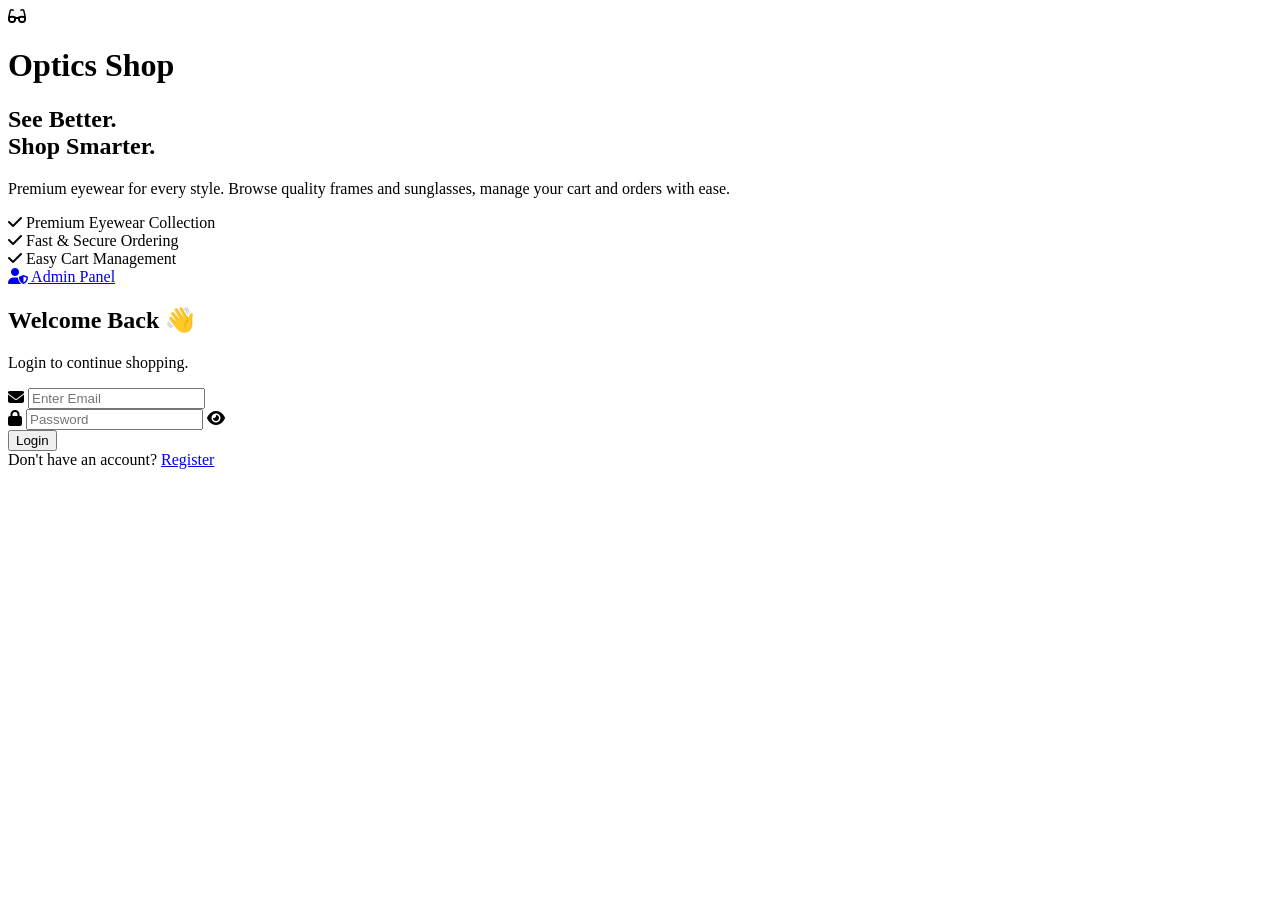
==== OpticsFrontendFinal/account.html @ ac8b8861 "Initial commit" ====
<!DOCTYPE html>
<html lang="en">

<head>

    <meta charset="UTF-8">

    <meta name="viewport" content="width=device-width, initial-scale=1.0">

    <title>My Account - Optics Shop</title>

    <link rel="stylesheet" href="css/common.css">
    <link rel="stylesheet" href="css/account.css">

    <link rel="preconnect" href="https://fonts.googleapis.com">

    <link rel="preconnect" href="https://fonts.gstatic.com" crossorigin>

    <link href="https://fonts.googleapis.com/css2?family=Poppins:wght@300;400;500;600;700&display=swap"
          rel="stylesheet">

    <link rel="stylesheet"
          href="https://cdnjs.cloudflare.com/ajax/libs/font-awesome/6.7.2/css/all.min.css">

</head>

<body>

<nav>

    <div class="logo">

        <i class="fa-solid fa-glasses"></i>

        <h2>Optics Shop</h2>

    </div>

    <div class="nav-right">

        <button id="homeBtn">

            <i class="fa-solid fa-house"></i>

            Home

        </button>

        <button id="ordersBtn">

            <i class="fa-solid fa-box"></i>

            Orders

        </button>

        <button id="logoutBtn">

            <i class="fa-solid fa-right-from-bracket"></i>

            Logout

        </button>

    </div>

</nav>

<div class="account-container">

    <div class="account-card">

        <div class="account-title">

            <i class="fa-solid fa-user-circle"></i>

            <div>

                <h1>My Account</h1>

                <p>Edit your profile details</p>

            </div>

        </div>

        <form id="accountForm">

            <input type="hidden" id="customerId">

            <div class="form-grid">

                <div class="form-group">

                    <label>Customer Name</label>

                    <input type="text" id="customerName" required>

                </div>

                <div class="form-group">

                    <label>Email</label>

                    <input type="email" id="email" required>

                </div>

                <div class="form-group">

                    <label>Mobile</label>

                    <input type="text" id="mobile" maxlength="10" required>

                </div>

                <div class="form-group">

                    <label>New Password (Optional)</label>

                    <div class="password-wrapper">

                     <input type="password" id="password">

                          <i id="togglePassword"
                            class="fa-solid fa-eye"></i>

                </div>

                <small>
                      Leave blank if you don't want to change your password.
                </small>

                </div>

                <div class="form-group">

                    <label>Date of Birth</label>

                    <input type="date" id="dateOfBirth">

                </div>

                <div class="form-group">

                    <label>City</label>

                    <input type="text" id="city" required>

                </div>

            </div>

            <div class="account-actions">

                <button type="button" id="cancelBtn">

                    Cancel

                </button>

                <button type="submit" id="saveBtn">

                    <i class="fa-solid fa-floppy-disk"></i>

                    Save Changes

                </button>

            </div>

        </form>

    </div>

</div>

<script src="js/api.js"></script>
<script src="js/account.js"></script>

</body>
</html>
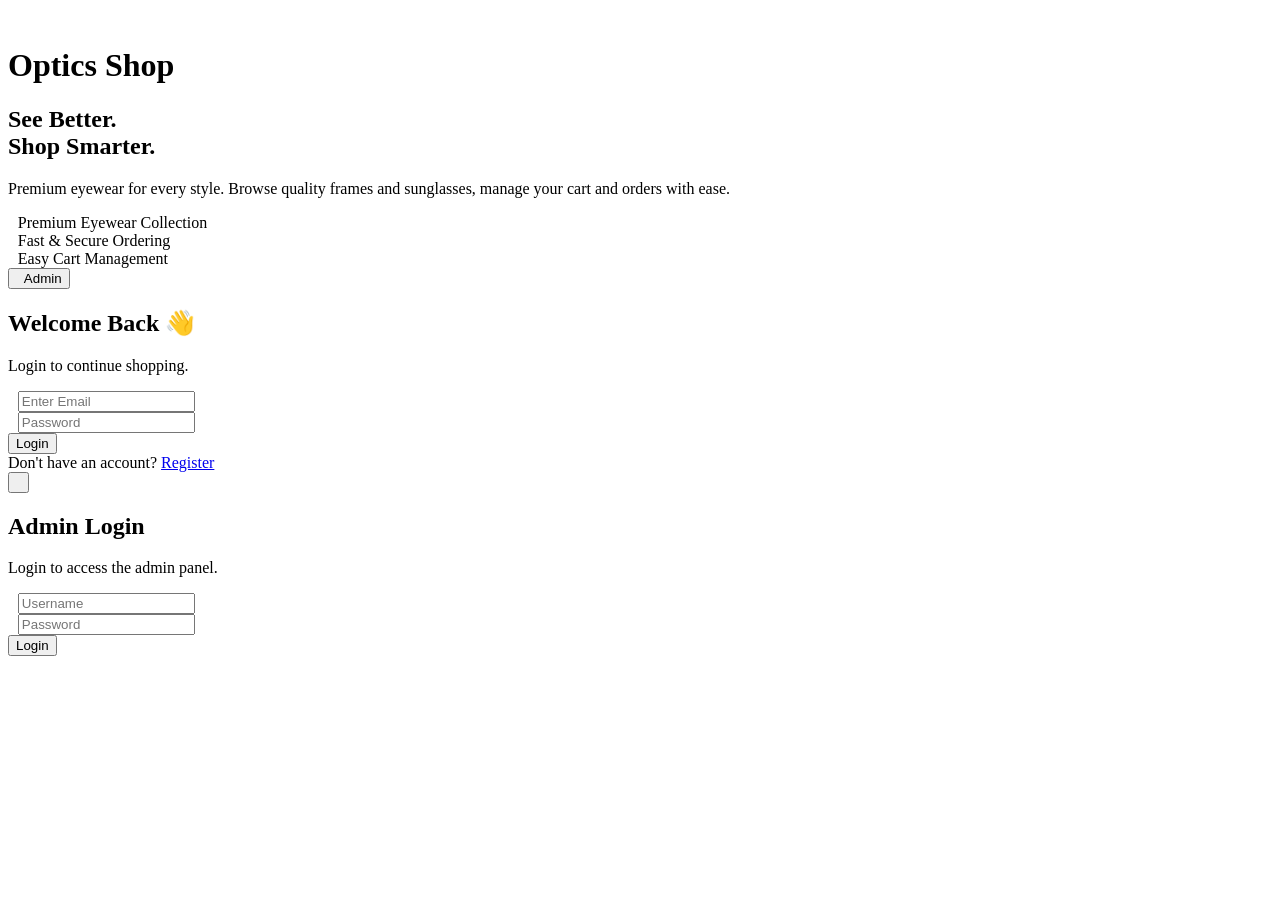
==== commit 2b81bcee: "Update customer and admin navigation" ====
--- a/OpticsFrontendFinal/account.html
+++ b/OpticsFrontendFinal/account.html
@@ -5,7 +5,8 @@
 
     <meta charset="UTF-8">
 
-    <meta name="viewport" content="width=device-width, initial-scale=1.0">
+    <meta name="viewport"
+          content="width=device-width, initial-scale=1.0">
 
     <title>My Account - Optics Shop</title>
 
@@ -14,7 +15,9 @@
 
     <link rel="preconnect" href="https://fonts.googleapis.com">
 
-    <link rel="preconnect" href="https://fonts.gstatic.com" crossorigin>
+    <link rel="preconnect"
+          href="https://fonts.gstatic.com"
+          crossorigin>
 
     <link href="https://fonts.googleapis.com/css2?family=Poppins:wght@300;400;500;600;700&display=swap"
           rel="stylesheet">
@@ -24,10 +27,17 @@
 
 </head>
 
+
 <body>
 
+
+<!-- ==========================
+     NAVBAR
+========================== -->
+
 <nav>
 
+
     <div class="logo">
 
         <i class="fa-solid fa-glasses"></i>
@@ -36,8 +46,12 @@
 
     </div>
 
+
     <div class="nav-right">
 
+
+        <!-- HOME -->
+
         <button id="homeBtn">
 
             <i class="fa-solid fa-house"></i>
@@ -46,6 +60,20 @@
 
         </button>
 
+
+        <!-- CART -->
+
+        <button id="cartBtn">
+
+            <i class="fa-solid fa-cart-shopping"></i>
+
+            Cart
+
+        </button>
+
+
+        <!-- ORDERS -->
+
         <button id="ordersBtn">
 
             <i class="fa-solid fa-box"></i>
@@ -54,6 +82,9 @@
 
         </button>
 
+
+        <!-- LOGOUT -->
+
         <button id="logoutBtn">
 
             <i class="fa-solid fa-right-from-bracket"></i>
@@ -62,104 +93,224 @@
 
         </button>
 
+
     </div>
 
 </nav>
 
+
+
+<!-- ==========================
+     ACCOUNT
+========================== -->
+
 <div class="account-container">
 
+
     <div class="account-card">
 
+
         <div class="account-title">
 
+
             <i class="fa-solid fa-user-circle"></i>
 
+
             <div>
 
-                <h1>My Account</h1>
-
-                <p>Edit your profile details</p>
+                <h1>
+
+                    My Account
+
+                </h1>
+
+
+                <p>
+
+                    Edit your profile details
+
+                </p>
 
             </div>
 
+
         </div>
 
+
+
         <form id="accountForm">
 
-            <input type="hidden" id="customerId">
+
+            <input
+                    type="hidden"
+                    id="customerId">
+
+
 
             <div class="form-grid">
 
-                <div class="form-group">
-
-                    <label>Customer Name</label>
-
-                    <input type="text" id="customerName" required>
-
-                </div>
-
-                <div class="form-group">
-
-                    <label>Email</label>
-
-                    <input type="email" id="email" required>
-
-                </div>
-
-                <div class="form-group">
-
-                    <label>Mobile</label>
-
-                    <input type="text" id="mobile" maxlength="10" required>
-
-                </div>
-
-                <div class="form-group">
-
-                    <label>New Password (Optional)</label>
+
+                <!-- CUSTOMER NAME -->
+
+                <div class="form-group">
+
+                    <label>
+
+                        Customer Name
+
+                    </label>
+
+
+                    <input
+                            type="text"
+                            id="customerName"
+                            required>
+
+                </div>
+
+
+
+                <!-- EMAIL -->
+
+                <div class="form-group">
+
+                    <label>
+
+                        Email
+
+                    </label>
+
+
+                    <input
+                            type="email"
+                            id="email"
+                            required>
+
+                </div>
+
+
+
+                <!-- MOBILE -->
+
+                <div class="form-group">
+
+                    <label>
+
+                        Mobile
+
+                    </label>
+
+
+                    <input
+                            type="text"
+                            id="mobile"
+                            maxlength="10"
+                            required>
+
+                </div>
+
+
+
+                <!-- PASSWORD -->
+
+                <div class="form-group">
+
+                    <label>
+
+                        New Password (Optional)
+
+                    </label>
+
 
                     <div class="password-wrapper">
 
-                     <input type="password" id="password">
-
-                          <i id="togglePassword"
-                            class="fa-solid fa-eye"></i>
-
-                </div>
-
-                <small>
-                      Leave blank if you don't want to change your password.
-                </small>
-
-                </div>
-
-                <div class="form-group">
-
-                    <label>Date of Birth</label>
-
-                    <input type="date" id="dateOfBirth">
-
-                </div>
-
-                <div class="form-group">
-
-                    <label>City</label>
-
-                    <input type="text" id="city" required>
-
-                </div>
+
+                        <input
+                                type="password"
+                                id="password">
+
+
+                        <i
+                                id="togglePassword"
+                                class="fa-solid fa-eye">
+
+                        </i>
+
+
+                    </div>
+
+
+                    <small>
+
+                        Leave blank if you don't want
+                        to change your password.
+
+                    </small>
+
+
+                </div>
+
+
+
+                <!-- DATE OF BIRTH -->
+
+                <div class="form-group">
+
+                    <label>
+
+                        Date of Birth
+
+                    </label>
+
+
+                    <input
+                            type="date"
+                            id="dateOfBirth">
+
+                </div>
+
+
+
+                <!-- CITY -->
+
+                <div class="form-group">
+
+                    <label>
+
+                        City
+
+                    </label>
+
+
+                    <input
+                            type="text"
+                            id="city"
+                            required>
+
+                </div>
+
 
             </div>
 
+
+
+            <!-- ACTIONS -->
+
             <div class="account-actions">
 
-                <button type="button" id="cancelBtn">
+
+                <button
+                        type="button"
+                        id="cancelBtn">
 
                     Cancel
 
                 </button>
 
-                <button type="submit" id="saveBtn">
+
+                <button
+                        type="submit"
+                        id="saveBtn">
 
                     <i class="fa-solid fa-floppy-disk"></i>
 
@@ -167,16 +318,27 @@
 
                 </button>
 
+
             </div>
 
+
         </form>
 
+
     </div>
 
+
 </div>
 
+
+
 <script src="js/api.js"></script>
+
+<script src="js/utils.js"></script>
+
 <script src="js/account.js"></script>
 
+
 </body>
-</html>
+
+</html>
